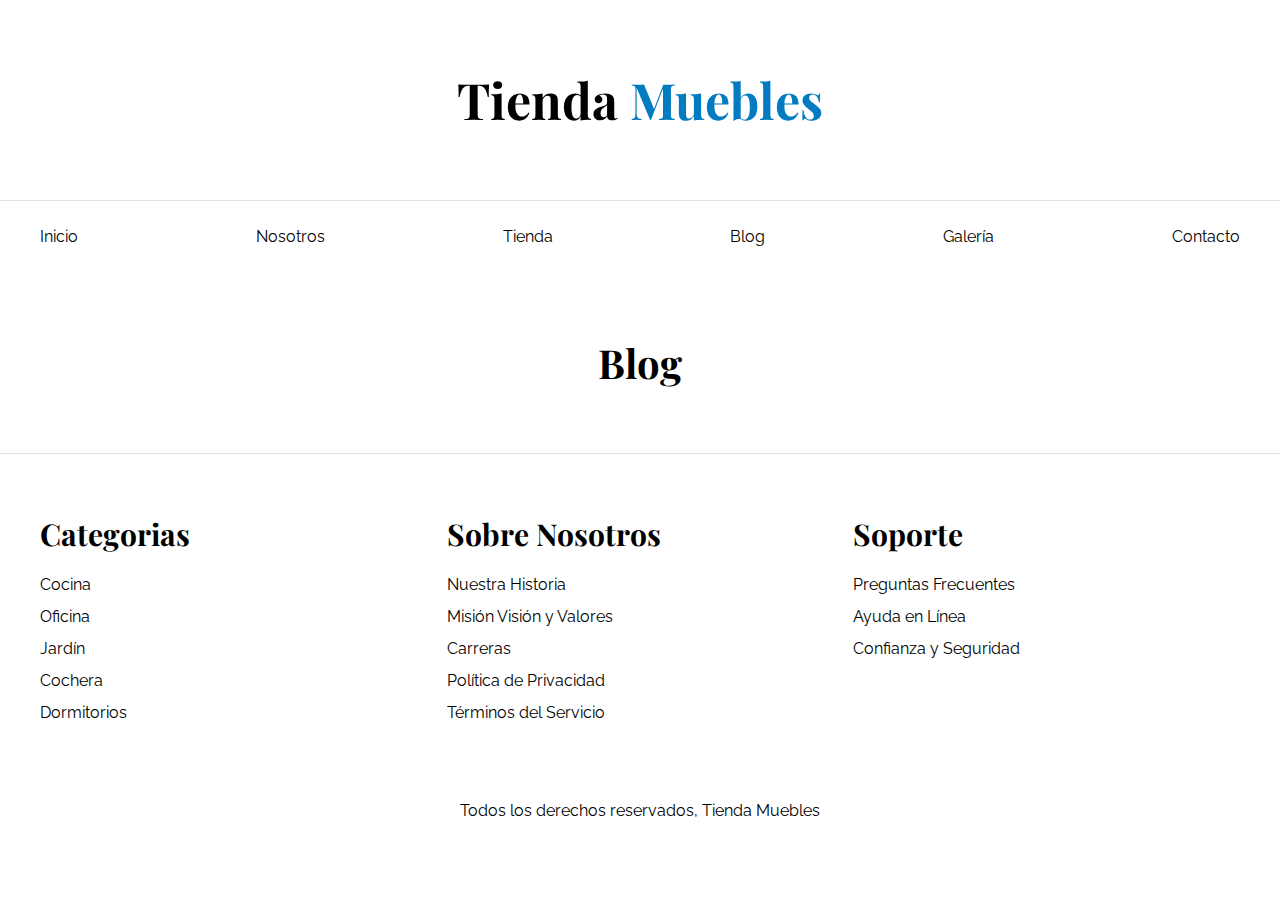
==== blog.html @ 30dec545 "Crear blog.html" ====
<!DOCTYPE html>
<html lang="es">
  <head>
    <meta charset="UTF-8" />
    <meta http-equiv="X-UA-Compatible" content="IE=edge" />
    <meta name="viewport" content="width=device-width, initial-scale=1.0" />
    <title>Ecommrce - Blog</title>
    <link rel="stylesheet" href="css/normalize.css" />
    <link rel="preconnect" href="https://fonts.googleapis.com" />
    <link rel="preconnect" href="https://fonts.gstatic.com" crossorigin />
    <link
      href="https://fonts.googleapis.com/css2?family=Playfair+Display:wght@700&family=Raleway:wght@400;700;900&display=swap"
      rel="stylesheet"
    />
    <link rel="stylesheet" href="css/style.css" />
  </head>

  <body>
    <header>
      <h1 class="nombre-sitio">Tienda <span>Muebles</span></h1>
    </header>

    <div class="contenedor-navegacion">
      <nav class="nav-principal contenedor">
        <a href="index.html">Inicio</a>
        <a href="nosotros.html">Nosotros</a>
        <a href="tienda.html">Tienda</a>
        <a href="blog.html">Blog</a>
        <a href="galeria.html">Galería</a>
        <a href="contacto.html">Contacto</a>
      </nav>
    </div>

    

    <main class="contenido-principal contenedor">
      <h2 class="text-center">Blog</h2>

    </main>

    <footer class="site-footer">
      <div class="grid-footer contenedor">
        <div>
          <h3>Categorias</h3>
          <nav class="footer-menu">
            <a href="#">Cocina</a>
            <a href="#">Oficina</a>
            <a href="#">Jardín</a>
            <a href="#">Cochera</a>
            <a href="#">Dormitorios</a>
          </nav>
        </div>
        <div class="footer-menu">
          <h3>Sobre Nosotros</h3>
          <a href="#">Nuestra Historia</a>
          <a href="#">Misión Visión y Valores</a>
          <a href="#">Carreras</a>
          <a href="#">Política de Privacidad</a>
          <a href="#">Términos del Servicio</a>
        </div>
        <div class="footer-menu">
          <h3>Soporte</h3>
          <a href="#">Preguntas Frecuentes</a>
          <a href="#">Ayuda en Línea</a>
          <a href="#">Confianza y Seguridad</a>
        </div>
      </div>
      <p class="copyright text-center">
        Todos los derechos reservados, Tienda Muebles
      </p>
    </footer>
  </body>
</html>
---- css/style.css ----
html {
    box-sizing: border-box;
    font-size: 62.5%;
    /* 1rem = 10px */
}

*,
*:before,
*:after {
    box-sizing: inherit;
}

body {
    font-family: 'Raleway', sans-serif;
    font-size: 1.6rem;
    line-height: 2;
}

/* Globales */
h1,
h2,
h3 {
    font-family: 'Playfair Display', serif;
    margin: 0 0 5rem 0;
}

h1 {
    font-size: 5rem;
}

h2 {
    font-size: 4rem;
}

h3 {
    font-size: 3rem;
}

a {
    text-decoration: none;
    color: black;
}

.contenedor {
    max-width: 120rem;
    margin: 0 auto;
}

img {
    max-width: 100%;
    display: block;
}

.btn {
    background-color: #8CBC00;
    display: block;
    color: #FFFFFF;
    text-transform: uppercase;
    font-weight: 900;
    padding: 1rem;
    transition: background-color .3s ease-out;
}

.btn:hover {
    background-color: #769C02;
}

/* Utilidades */
.text-center {
    text-align: center;
}

/* Header y Navegación */
.nombre-sitio {
    margin-top: 5rem;
    text-align: center;
}

.nombre-sitio span {
    color: #037bc0;
}

.contenedor-navegacion {
    border-top: 1px solid #e1e1e1;
}

.nav-principal {
    padding: 2rem 0px;
    display: flex;
    justify-content: space-between;
}

.hero {
    background-image: url("../img/principal.jpg");
    background-repeat: no-repeat;
    background-size: cover;
    background-position: center center;
    height: 55rem;

}

/* Categoria */
.categorias {
    padding-top: 5rem;
    padding-bottom: 5rem;
}

.categorias h2 {
    text-align: center;
}

.categoria a {
    text-align: center;
    display: block;
    padding: 2rem;
    font-size: 2rem;
}

.categoria a:hover {
    background-color: #037bc0;
    color: white;
    border-bottom-right-radius: 1rem;
}

.listado-categorias {
    display: grid;
    grid-template-columns: repeat(3, 1fr);
    gap: 2rem;
}

/* Bloque Nosotros */
.sobre-nosotros {
    background-image: linear-gradient(to right, transparent 50%, #037bc0 50%, #037bc0 100%), url(../img/nosotros.jpg);
    padding: 10rem 0;
    background-position: left center;
    background-repeat: no-repeat;
    background-size: 100%, 120rem;
}

.sobre-nosotros-grid {
    display: flex;
    justify-content: flex-end;
}

.texto-nosotros {
    flex-basis: 50%;
    padding-left: 7rem;
    color: #FFFFFF;
}

/* Listado de Productos */
.contenido-principal {
    padding-top: 5rem;
}

.listado-productos {
    display: grid;
    grid-template-columns: repeat(6, 1fr);
    gap: 2rem;
}

.producto:nth-child(1) {
    grid-column-start: 1;
    grid-column-end: 7;
    display: grid;
    grid-template-columns: 3fr 1fr;
}

.producto:nth-child(1) img {
    height: 43rem;
    width: 100%;
    object-fit: cover;
}

.producto:nth-child(2) {
    grid-column-start: 1;
    grid-column-end: 4;
}

.producto:nth-child(2) img,
.producto:nth-child(3) img {
    height: 30rem;
    width: 100%;
    object-fit: cover;
}

.producto:nth-child(3) {
    grid-column-start: 4;
    grid-column-end: 7;
}

.producto:nth-child(4) {
    grid-column-start: 1;
    grid-column-end: 3;
}


.producto:nth-child(5) {
    grid-column-start: 3;
    grid-column-end: 5;
}

.producto:nth-child(6) {
    grid-column-start: 5;
    grid-column-end: 7;
}

.producto {
    background-color: #037bc0;
}

.texto-producto h3 {
    margin: 0;
}

.texto-producto p {
    margin: 0 0 .5rem 0;
}

.texto-producto {
    text-align: center;
    color: #FFFFFF;
    padding: 2rem;
}

.texto-producto .precio {
    font-size: 2.8rem;
    font-weight: 900;
}

/* Footer */
.site-footer {
    border-top: 1px solid #e1e1e1;
    margin-top: 5rem;
    padding-top: 5rem;
}
.site-footer h3 {
    margin-bottom: .5rem;
}
.grid-footer {
    display: grid;
    grid-template-columns: repeat(3, 1fr);
    gap: 2rem;
}

.footer-menu a {
    display: block;
}

.copyright {
    padding-top: 5rem;
}

/* Nosotros */
.contenido-nosotros {
    display: grid;
    grid-template-columns: 1fr 2fr;
    grid-template-columns: repeat(auto-fit, minmax(25rem, 1fr));
    column-gap: 4rem;
}

.informacion-nosotros {
    display: flex;
    flex-direction: column;
    justify-content: center;
}
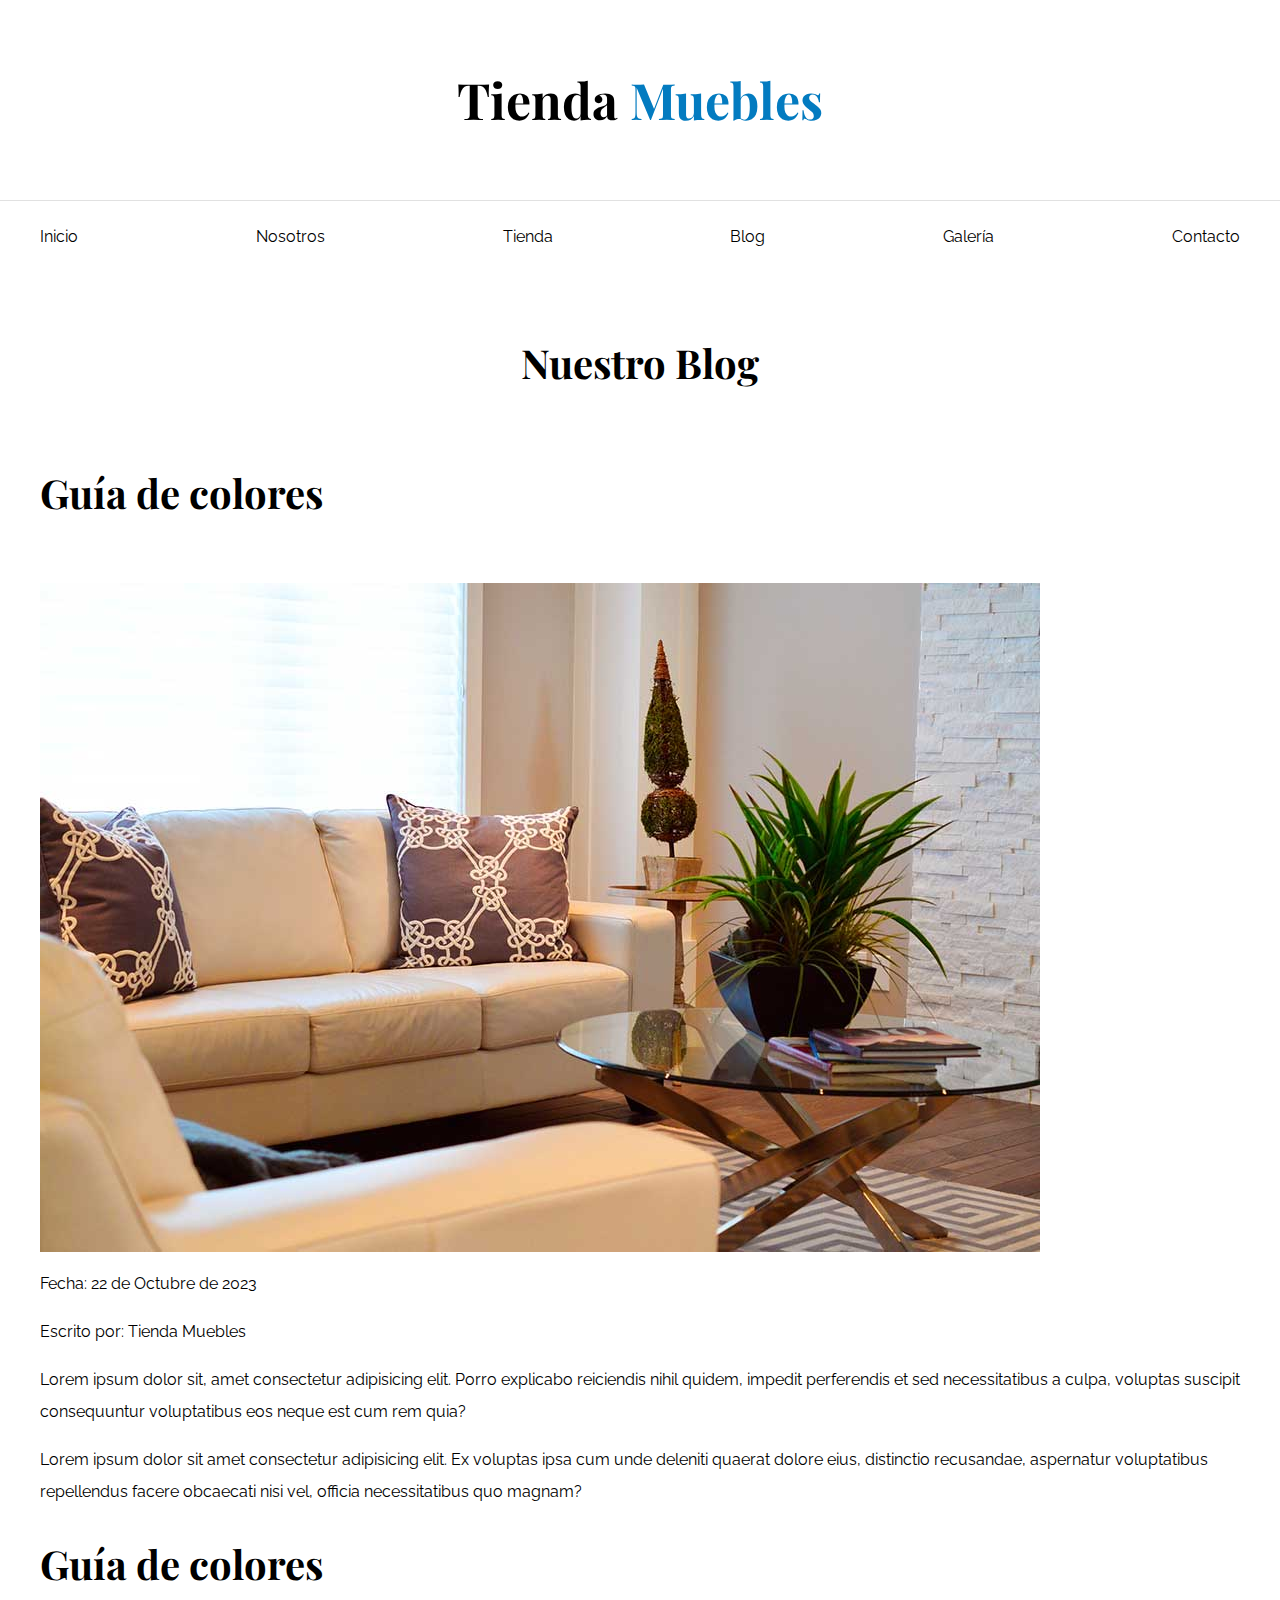
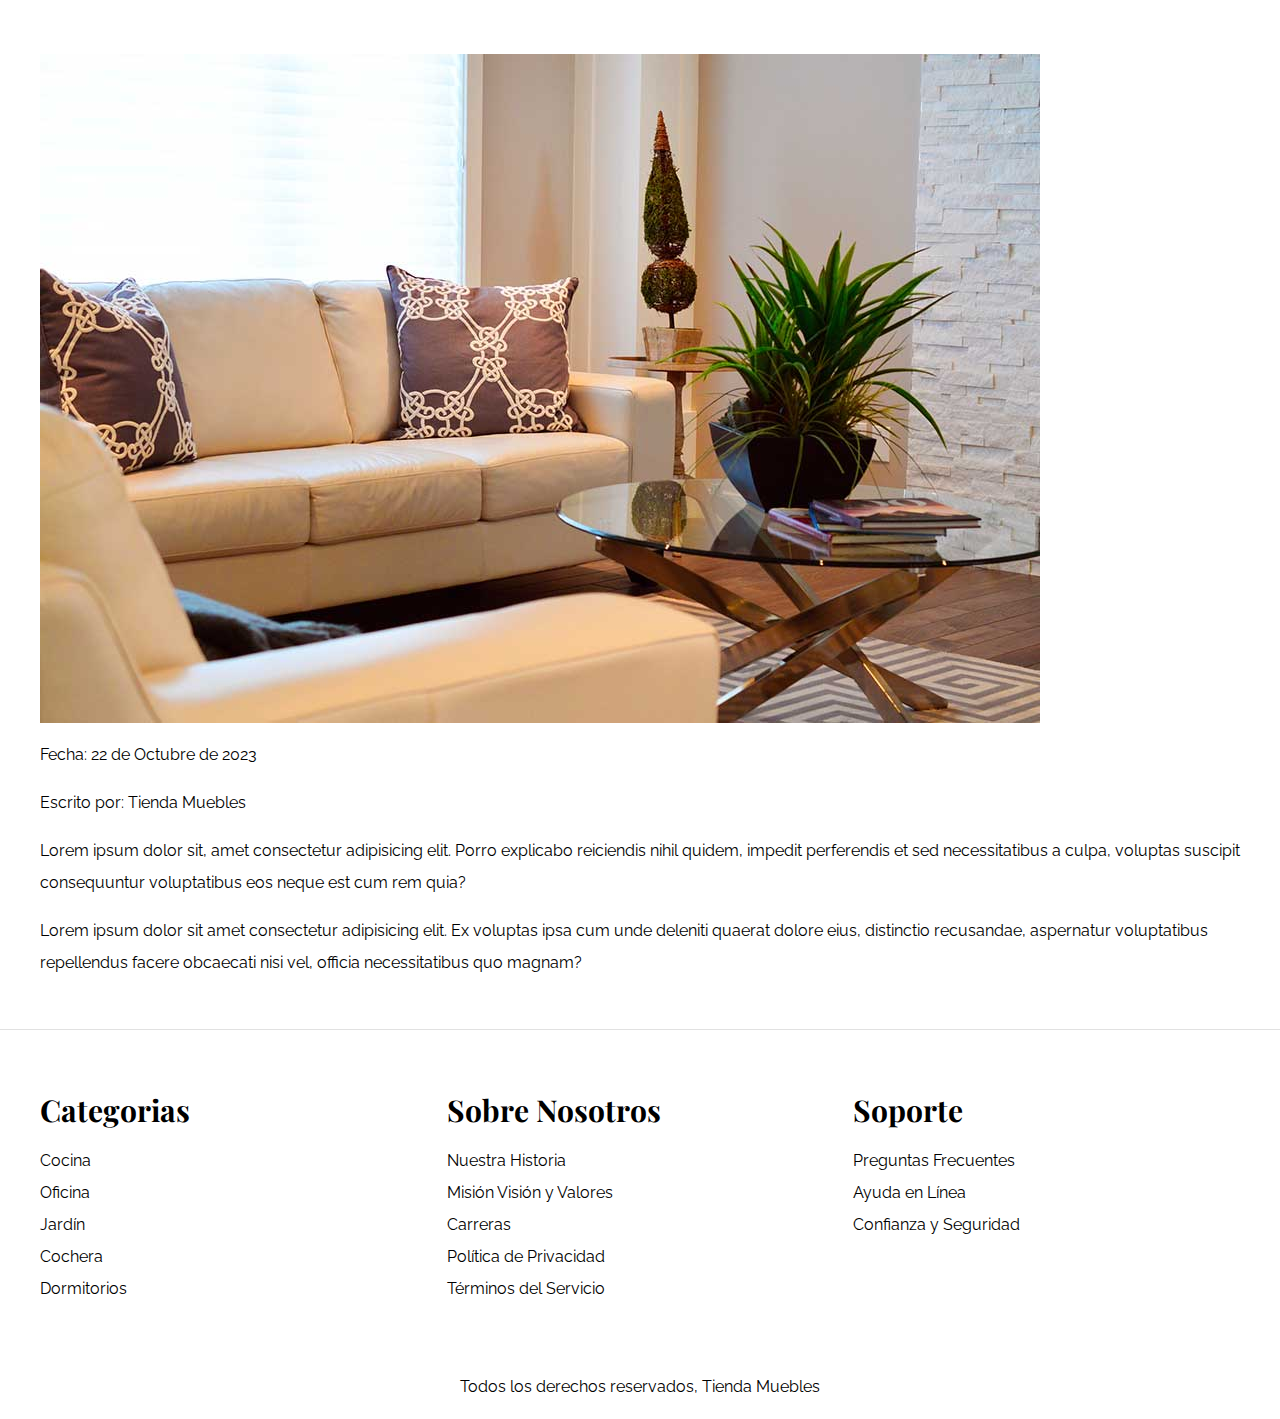
==== commit e8d5ec54: "Añadir elementos" ====
--- a/blog.html
+++ b/blog.html
@@ -31,11 +31,61 @@
       </nav>
     </div>
 
-    
-
     <main class="contenido-principal contenedor">
-      <h2 class="text-center">Blog</h2>
-
+      <h2 class="text-center">Nuestro Blog</h2>
+      <section class="contendor-blog">
+        <div class="blog">
+          <article>
+            <h2>Guía de colores</h2>
+            <div class="imagen">
+              <img src="img/nosotros.jpg" alt="imagen blog" />
+            </div>
+            <div class="entrada-meta">
+              <p>Fecha: <span>22 de Octubre de 2023</span></p>
+              <p>Escrito por: <span>Tienda Muebles</span></p>
+            </div>
+            <div class="entrada-blog">
+              <p>
+                Lorem ipsum dolor sit, amet consectetur adipisicing elit. Porro
+                explicabo reiciendis nihil quidem, impedit perferendis et sed
+                necessitatibus a culpa, voluptas suscipit consequuntur
+                voluptatibus eos neque est cum rem quia?
+              </p>
+              <p>
+                Lorem ipsum dolor sit amet consectetur adipisicing elit. Ex
+                voluptas ipsa cum unde deleniti quaerat dolore eius, distinctio
+                recusandae, aspernatur voluptatibus repellendus facere obcaecati
+                nisi vel, officia necessitatibus quo magnam?
+              </p>
+            </div>
+          </article>
+          <article>
+            <h2>Guía de colores</h2>
+            <div class="imagen">
+              <img src="img/nosotros.jpg" alt="imagen blog" />
+            </div>
+            <div class="entrada-meta">
+              <p>Fecha: <span>22 de Octubre de 2023</span></p>
+              <p>Escrito por: <span>Tienda Muebles</span></p>
+            </div>
+            <div class="entrada-blog">
+              <p>
+                Lorem ipsum dolor sit, amet consectetur adipisicing elit. Porro
+                explicabo reiciendis nihil quidem, impedit perferendis et sed
+                necessitatibus a culpa, voluptas suscipit consequuntur
+                voluptatibus eos neque est cum rem quia?
+              </p>
+              <p>
+                Lorem ipsum dolor sit amet consectetur adipisicing elit. Ex
+                voluptas ipsa cum unde deleniti quaerat dolore eius, distinctio
+                recusandae, aspernatur voluptatibus repellendus facere obcaecati
+                nisi vel, officia necessitatibus quo magnam?
+              </p>
+            </div>
+          </article>
+        </div>
+        <aside></aside>
+      </section>
     </main>
 
     <footer class="site-footer">
@@ -71,4 +121,3 @@
     </footer>
   </body>
 </html>
-
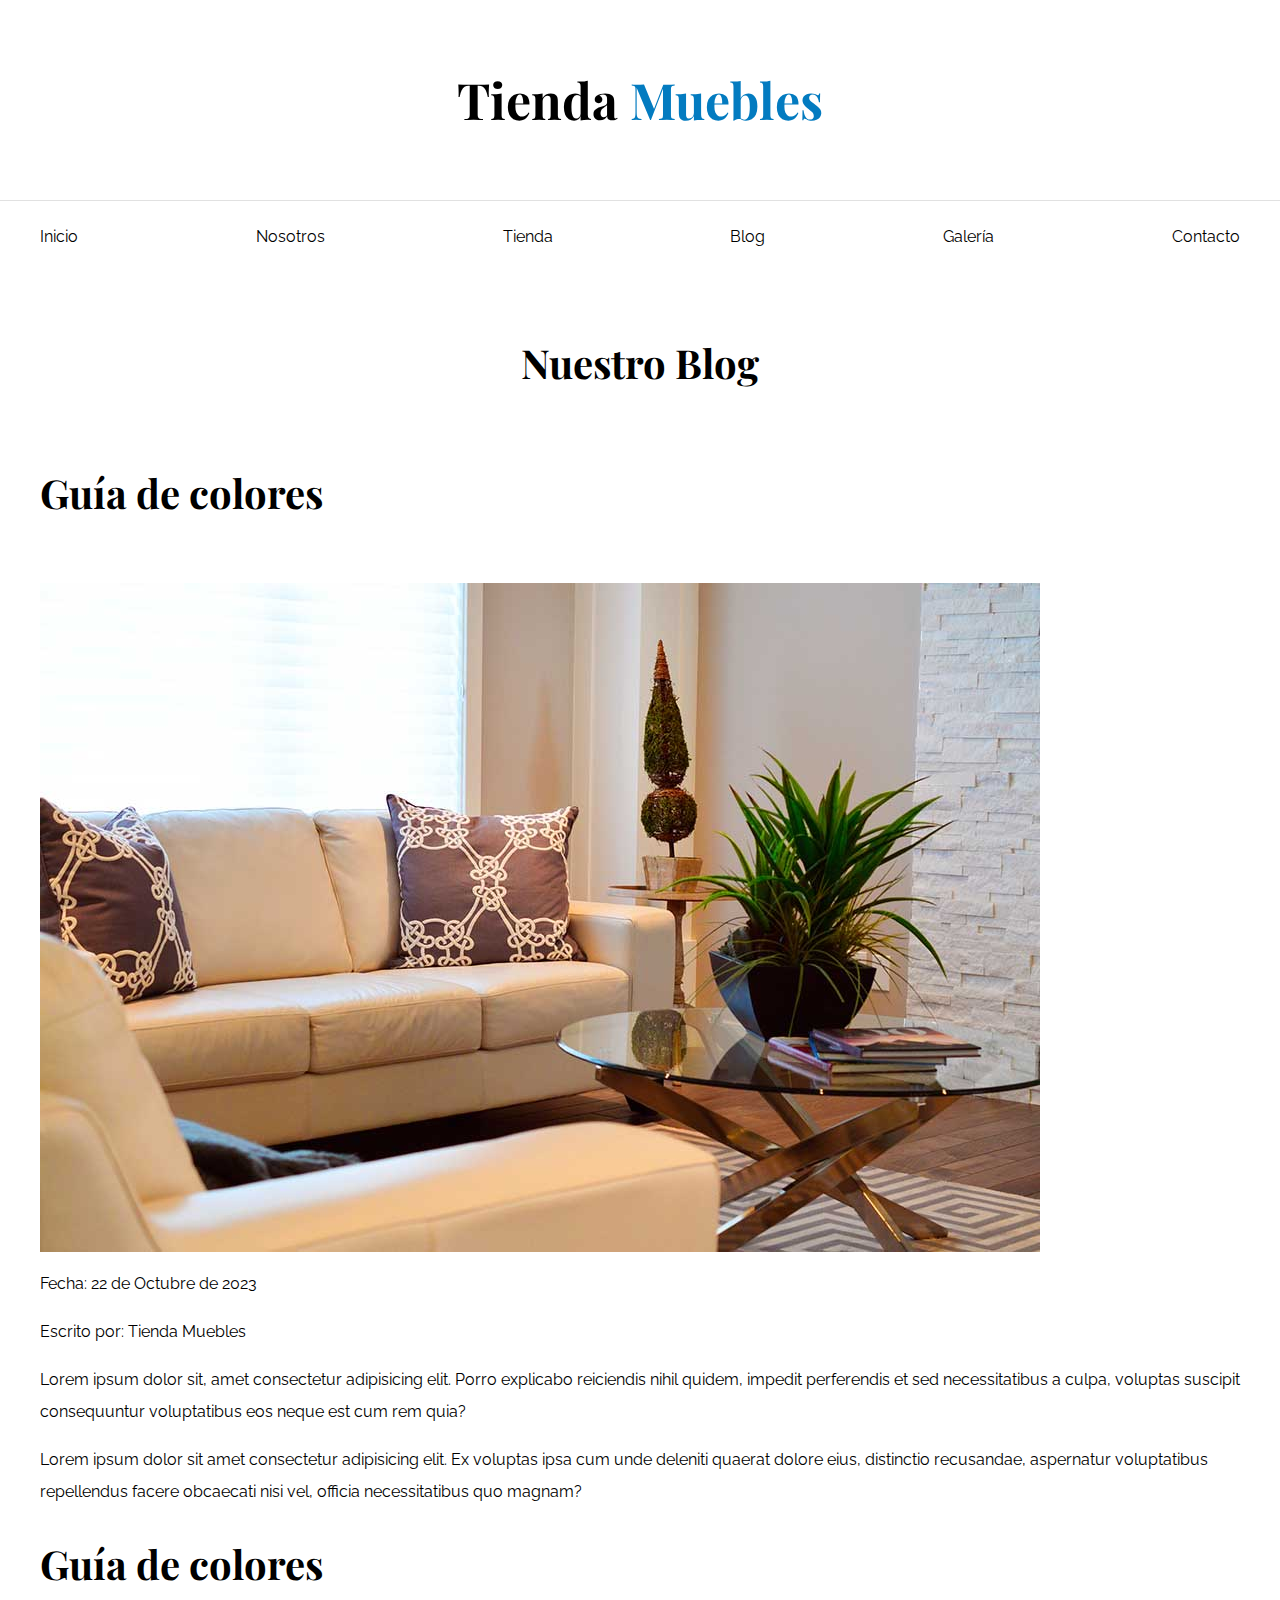
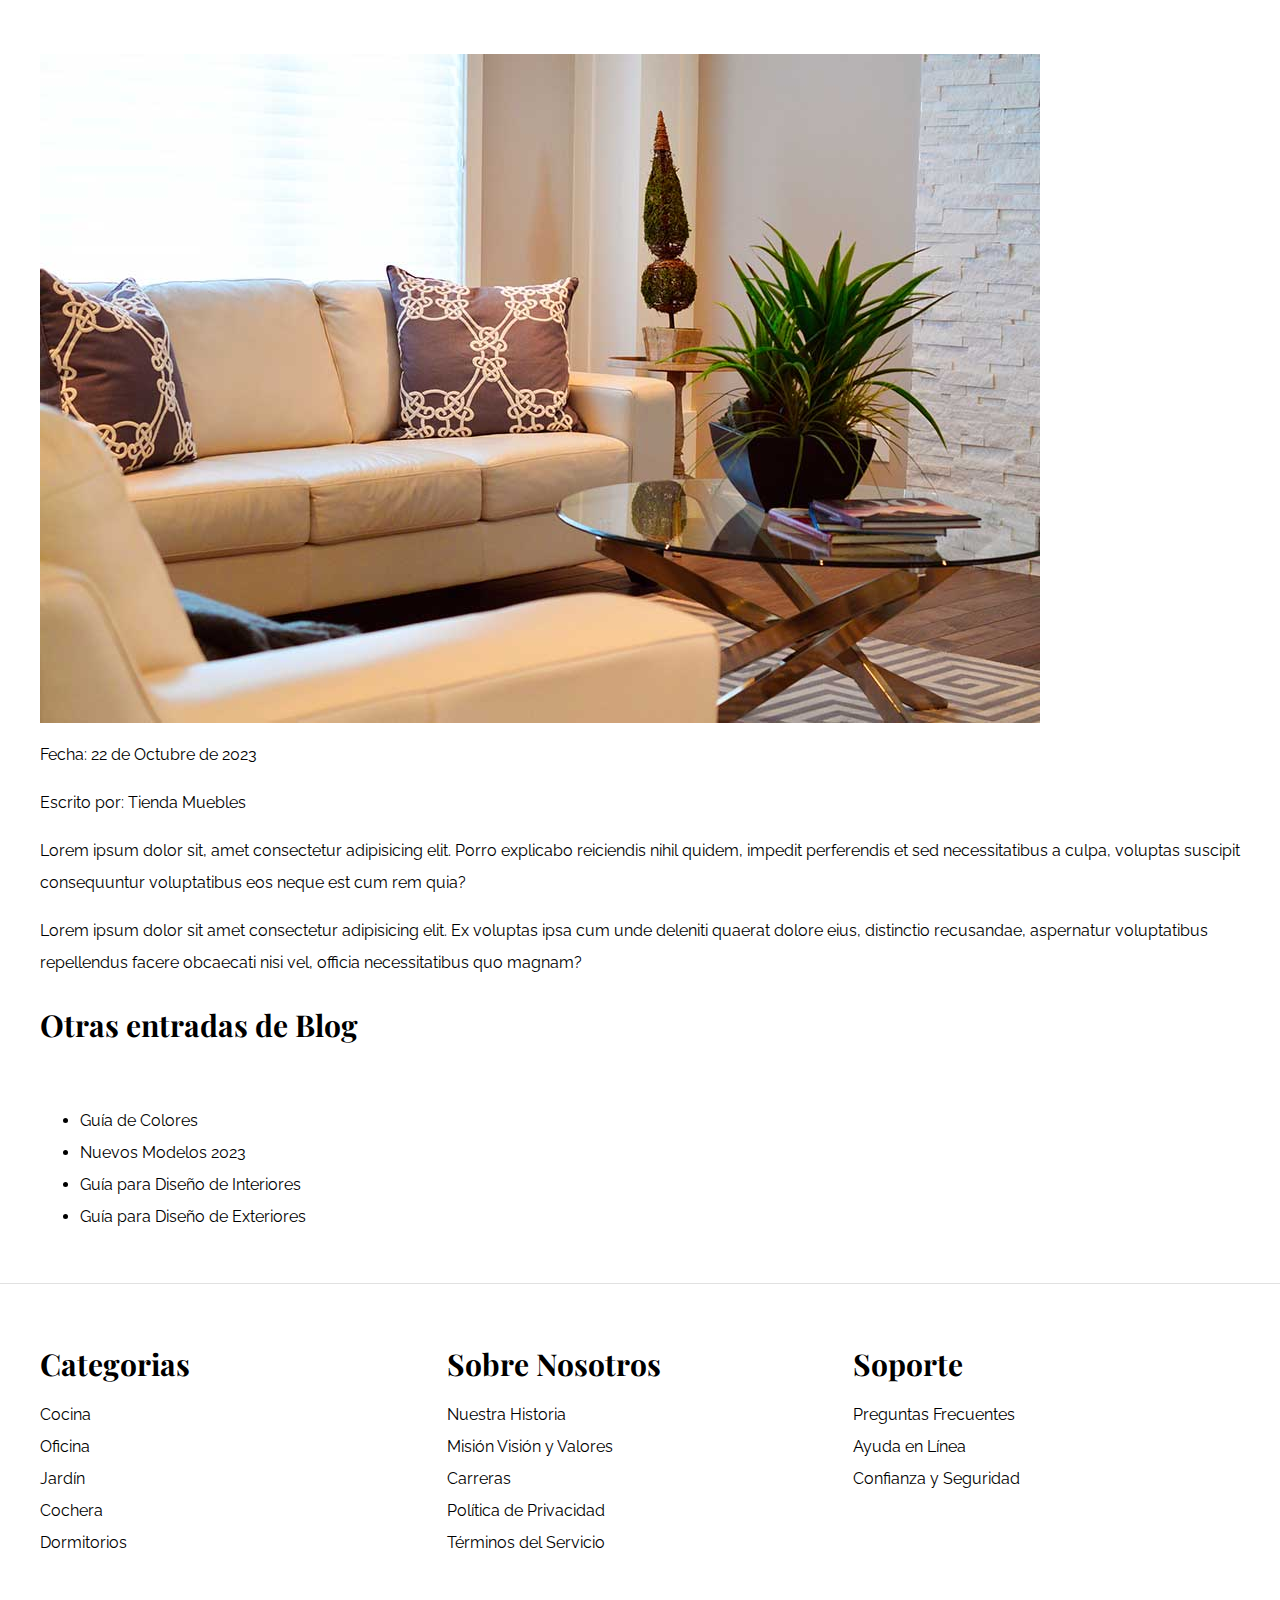
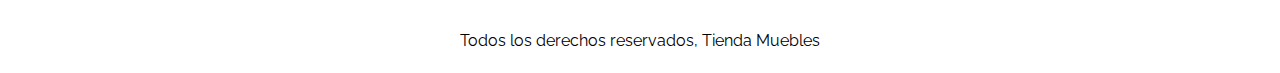
==== commit a783cb53: "Añadir elemntos de aside" ====
--- a/blog.html
+++ b/blog.html
@@ -59,6 +59,7 @@
               </p>
             </div>
           </article>
+
           <article>
             <h2>Guía de colores</h2>
             <div class="imagen">
@@ -84,7 +85,16 @@
             </div>
           </article>
         </div>
-        <aside></aside>
+        <aside>
+            <h3>Otras entradas de Blog</h3>
+
+            <ul>
+                <li><a href="entrada.html">Guía de Colores</a></li>
+                <li><a href="entrada.html">Nuevos Modelos 2023</a></li>
+                <li><a href="entrada.html">Guía para Diseño de Interiores</a></li>
+                <li><a href="entrada.html">Guía para Diseño de Exteriores</a></li>
+            </ul>
+        </aside>
       </section>
     </main>
 
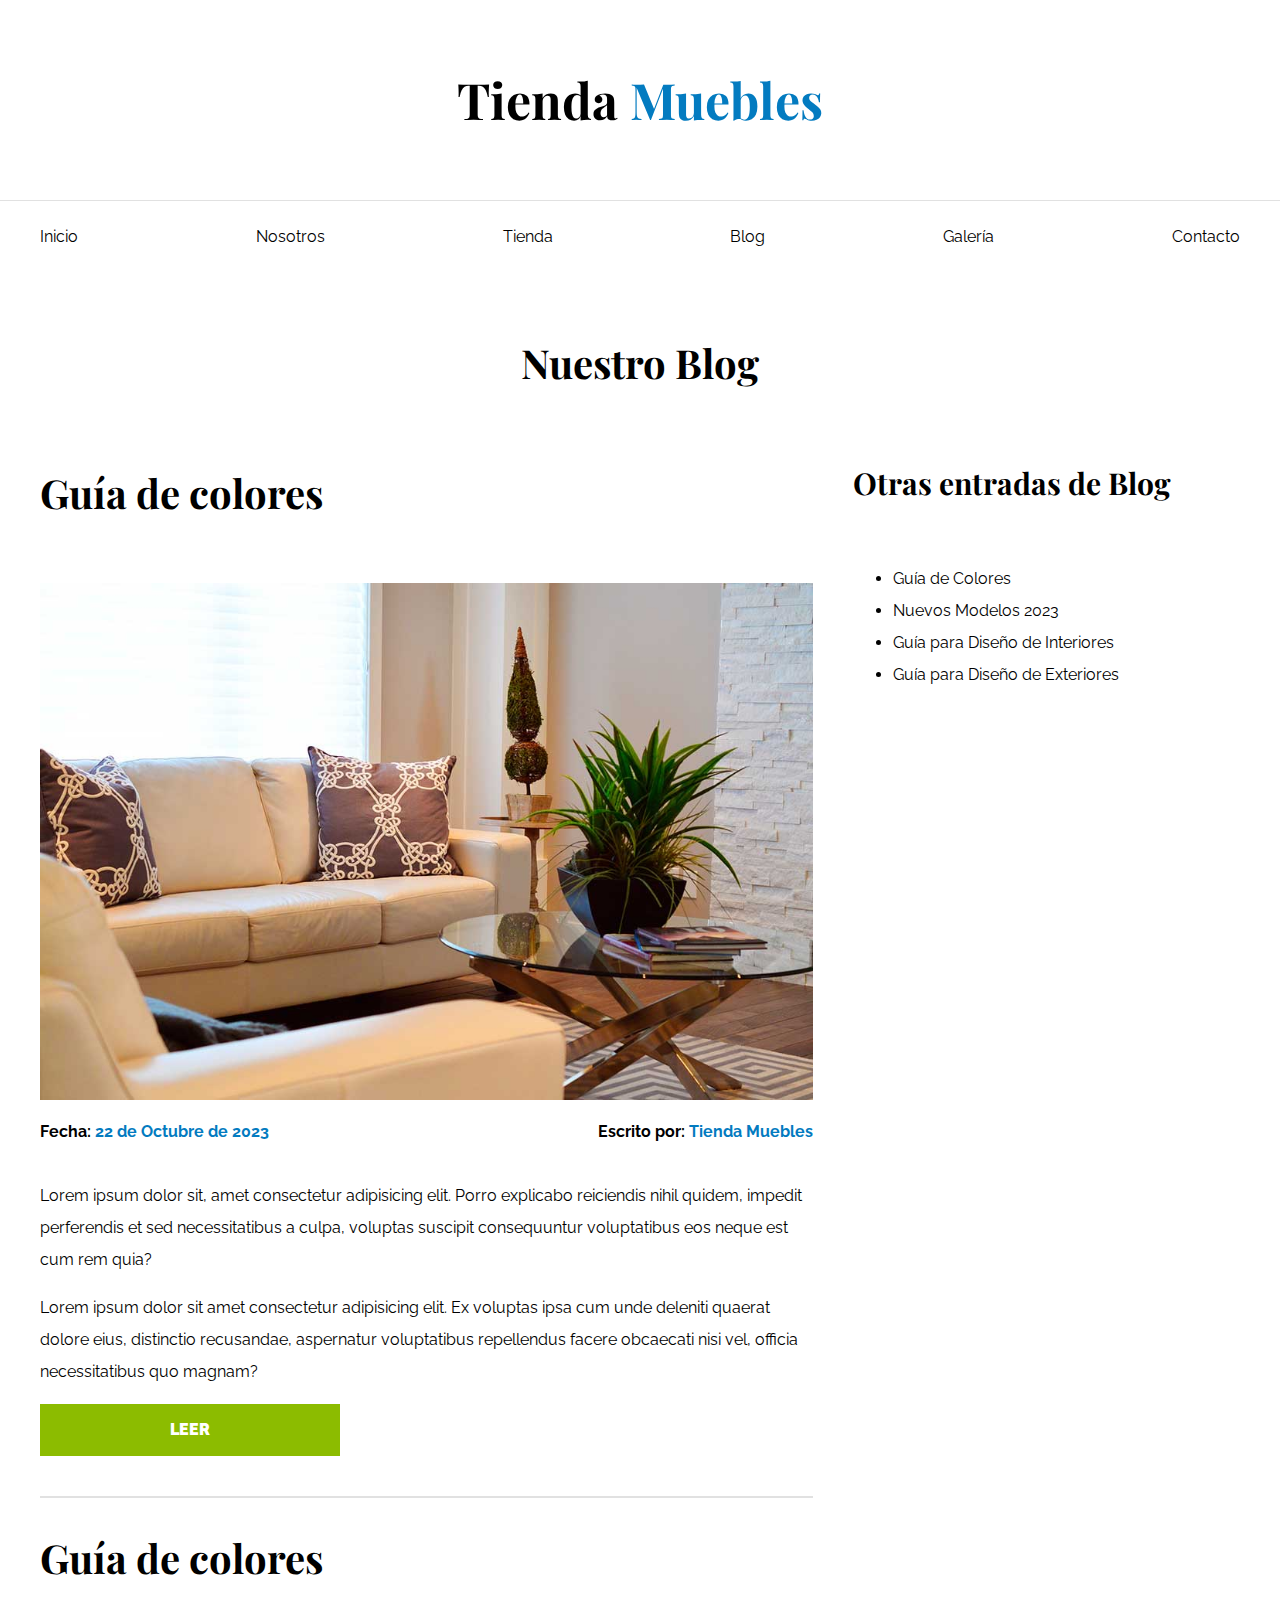
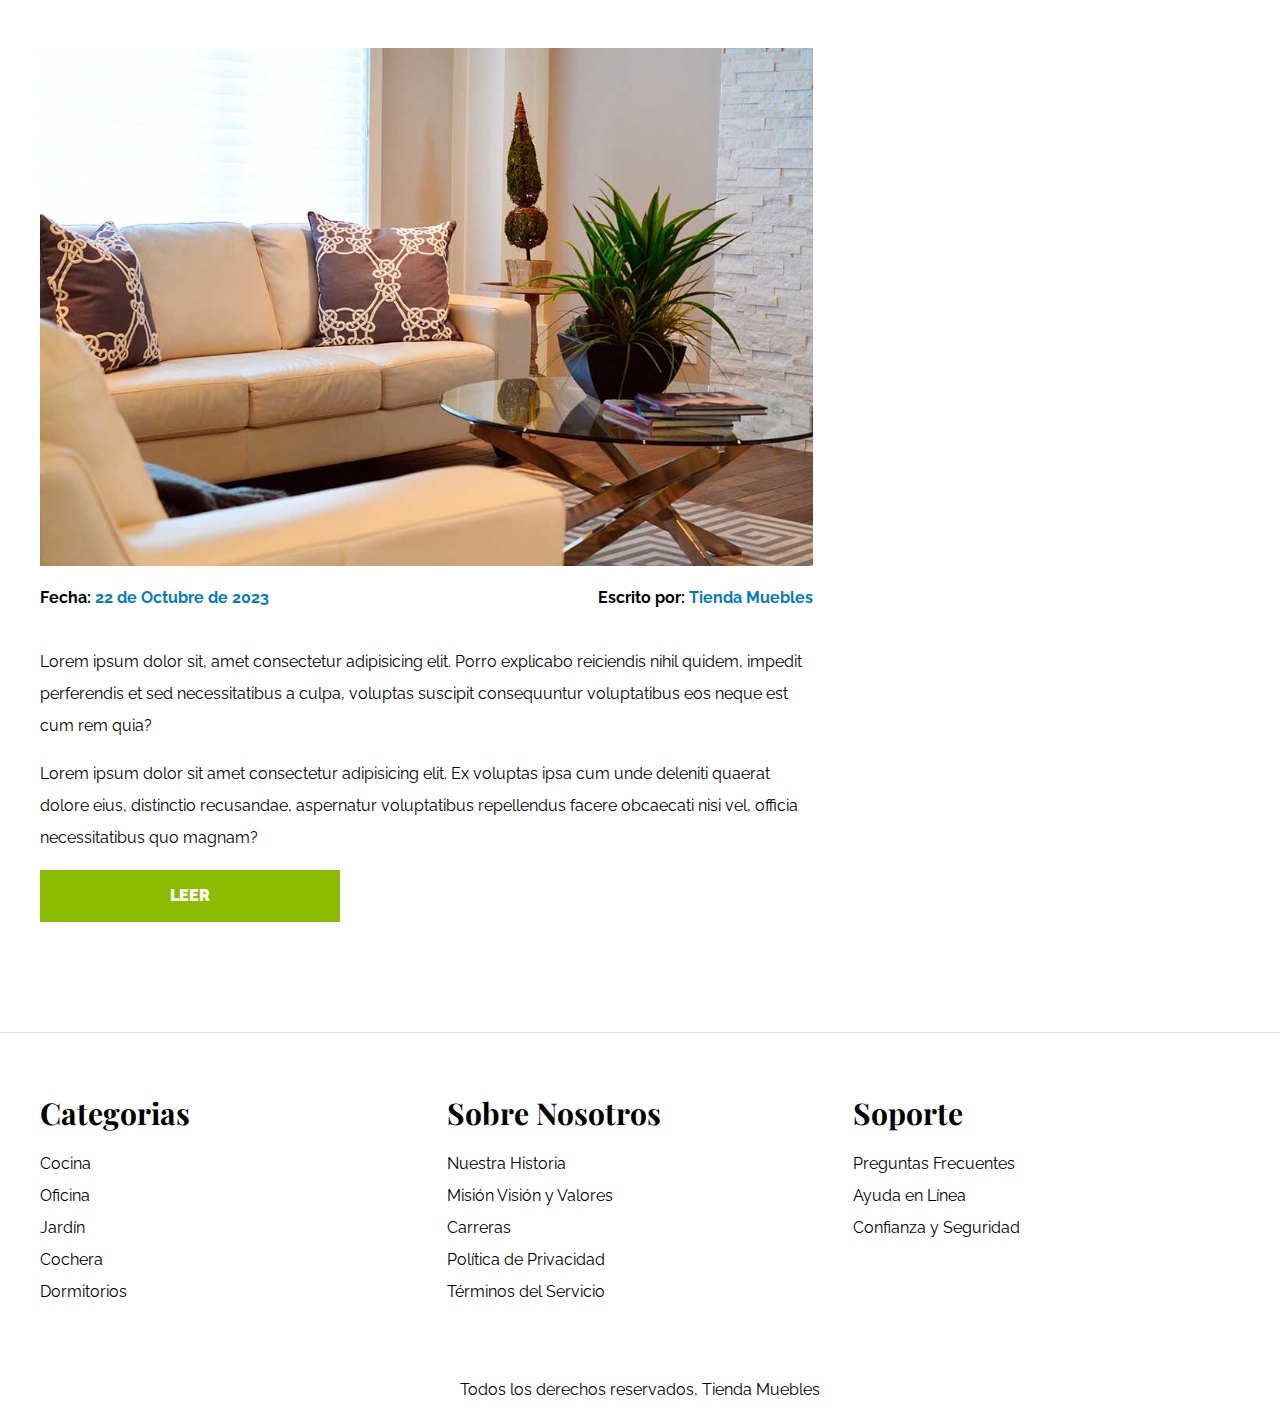
==== commit 903eee7b: "CSS a blog.html y boton leer" ====
--- a/blog.html
+++ b/blog.html
@@ -33,9 +33,9 @@
 
     <main class="contenido-principal contenedor">
       <h2 class="text-center">Nuestro Blog</h2>
-      <section class="contendor-blog">
+      <section class="contenedor-blog">
         <div class="blog">
-          <article>
+          <article class="entrada">
             <h2>Guía de colores</h2>
             <div class="imagen">
               <img src="img/nosotros.jpg" alt="imagen blog" />
@@ -58,9 +58,11 @@
                 nisi vel, officia necessitatibus quo magnam?
               </p>
             </div>
+
+            <a href="entrada.html" class="btn max-width-30">Leer</a>
           </article>
 
-          <article>
+          <article class="entrada">
             <h2>Guía de colores</h2>
             <div class="imagen">
               <img src="img/nosotros.jpg" alt="imagen blog" />
@@ -83,17 +85,19 @@
                 nisi vel, officia necessitatibus quo magnam?
               </p>
             </div>
+
+            <a href="entrada.html" class="btn max-width-30">Leer</a>
           </article>
         </div>
         <aside>
-            <h3>Otras entradas de Blog</h3>
+          <h3>Otras entradas de Blog</h3>
 
-            <ul>
-                <li><a href="entrada.html">Guía de Colores</a></li>
-                <li><a href="entrada.html">Nuevos Modelos 2023</a></li>
-                <li><a href="entrada.html">Guía para Diseño de Interiores</a></li>
-                <li><a href="entrada.html">Guía para Diseño de Exteriores</a></li>
-            </ul>
+          <ul>
+            <li><a href="entrada.html">Guía de Colores</a></li>
+            <li><a href="entrada.html">Nuevos Modelos 2023</a></li>
+            <li><a href="entrada.html">Guía para Diseño de Interiores</a></li>
+            <li><a href="entrada.html">Guía para Diseño de Exteriores</a></li>
+          </ul>
         </aside>
       </section>
     </main>
--- a/css/style.css
+++ b/css/style.css
@@ -59,6 +59,7 @@
     font-weight: 900;
     padding: 1rem;
     transition: background-color .3s ease-out;
+    text-align: center;
 }
 
 .btn:hover {
@@ -68,6 +69,10 @@
 /* Utilidades */
 .text-center {
     text-align: center;
+}
+
+.max-width-30 {
+    max-width: 30rem;
 }
 
 /* Header y Navegación */
@@ -263,4 +268,30 @@
     display: flex;
     flex-direction: column;
     justify-content: center;
+}
+
+/* Blog */
+.contenedor-blog {
+    display: grid;
+    grid-template-columns: 2fr 1fr;
+    column-gap: 4rem;
+}
+
+.entrada {
+    border-bottom: 2px solid #e1e1e1;
+    padding-bottom: 4rem;
+    margin-bottom: 2rem;
+}
+.entrada:last-of-type {
+    border: none;
+}
+.entrada-meta {
+    display: flex;
+    justify-content: space-between;
+}
+.entrada-meta p {
+    font-weight: 700;
+}
+.entrada-meta span {
+    color: #037bc0;
 }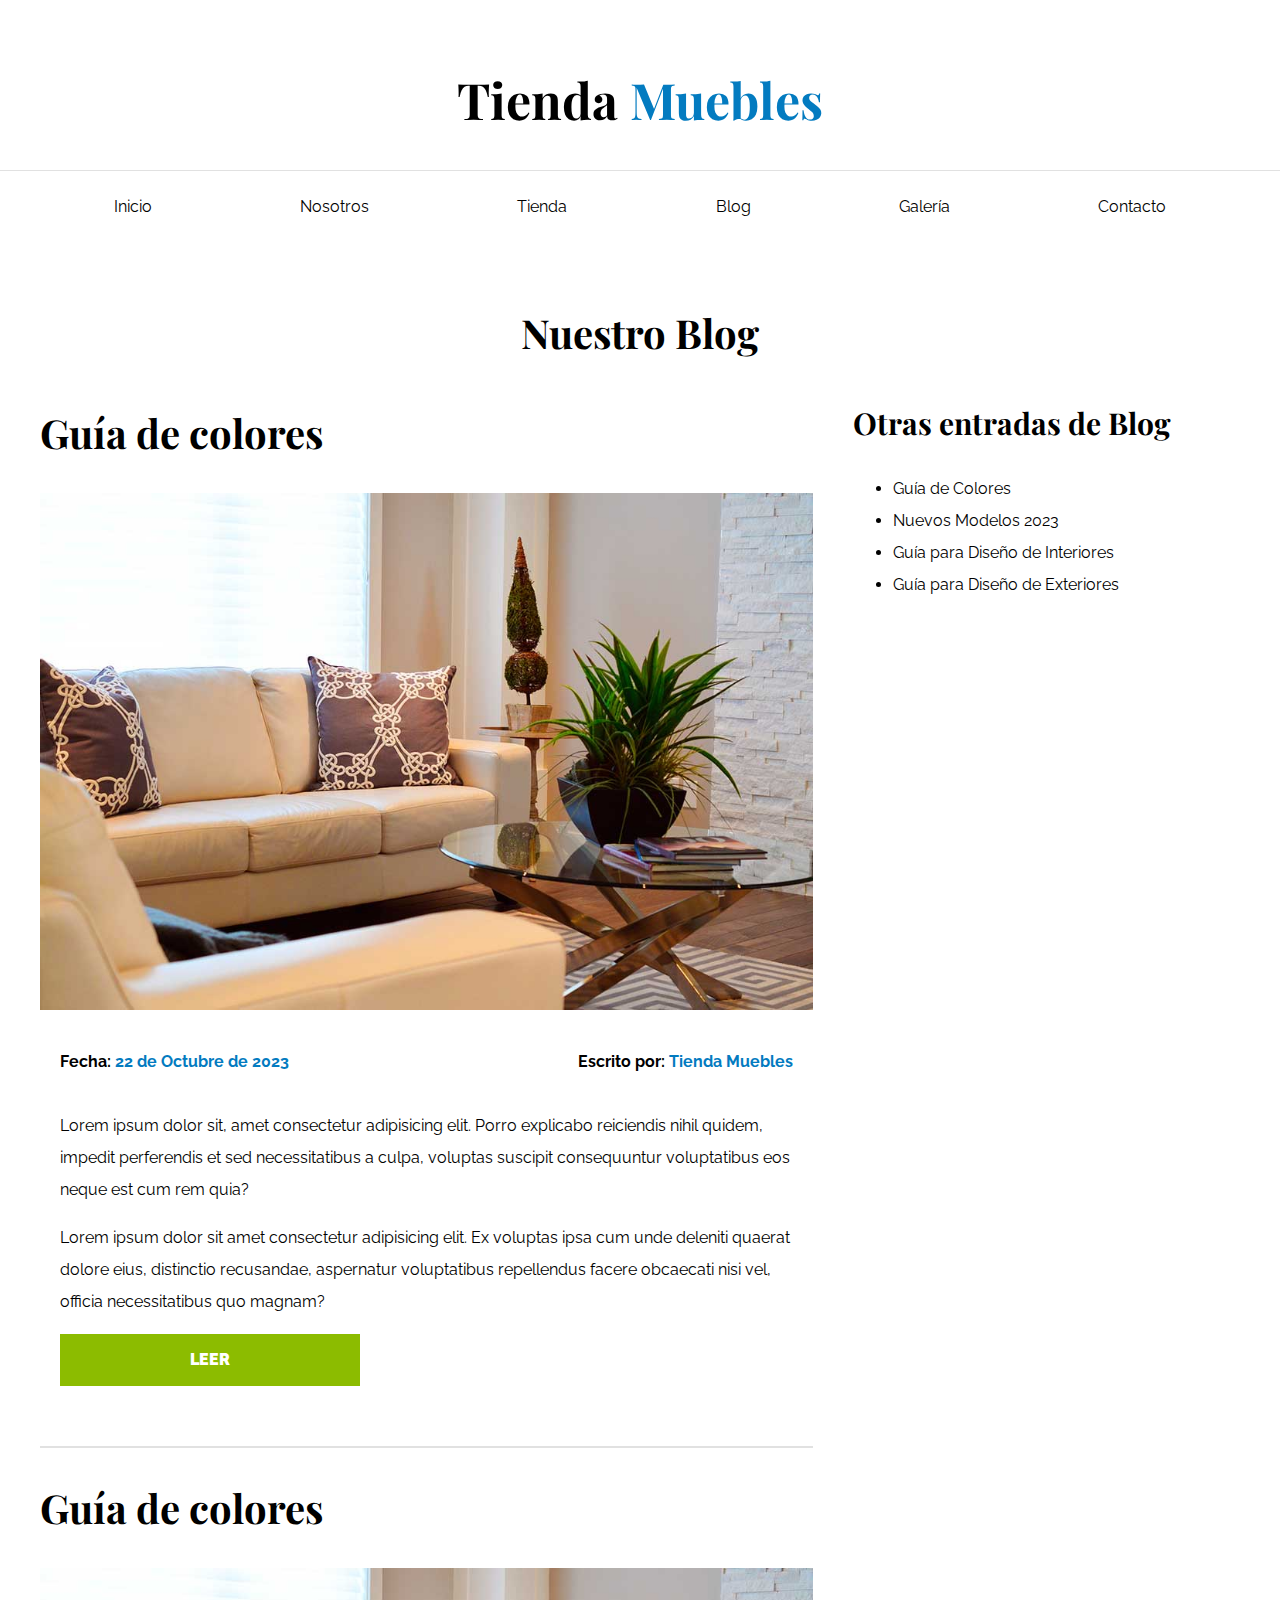
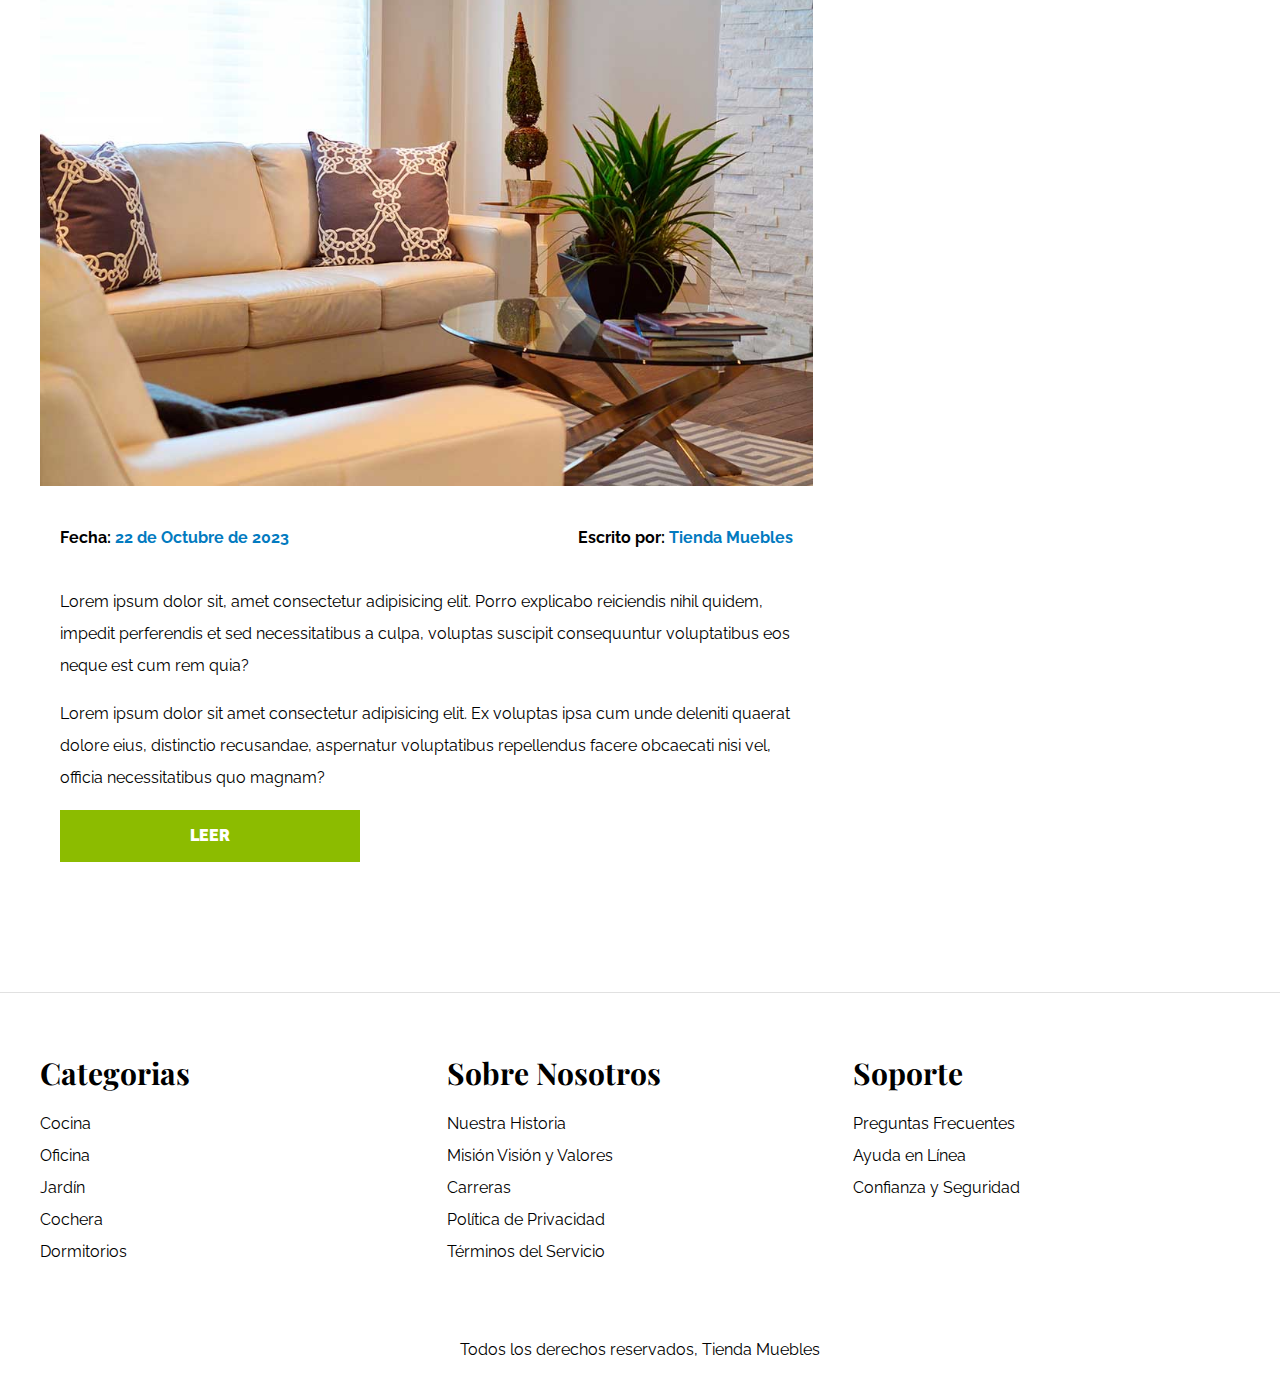
==== commit 58b36cff: "Apply responsive to Blog" ====
--- a/blog.html
+++ b/blog.html
@@ -40,26 +40,29 @@
             <div class="imagen">
               <img src="img/nosotros.jpg" alt="imagen blog" />
             </div>
-            <div class="entrada-meta">
-              <p>Fecha: <span>22 de Octubre de 2023</span></p>
-              <p>Escrito por: <span>Tienda Muebles</span></p>
-            </div>
-            <div class="entrada-blog">
-              <p>
-                Lorem ipsum dolor sit, amet consectetur adipisicing elit. Porro
-                explicabo reiciendis nihil quidem, impedit perferendis et sed
-                necessitatibus a culpa, voluptas suscipit consequuntur
-                voluptatibus eos neque est cum rem quia?
-              </p>
-              <p>
-                Lorem ipsum dolor sit amet consectetur adipisicing elit. Ex
-                voluptas ipsa cum unde deleniti quaerat dolore eius, distinctio
-                recusandae, aspernatur voluptatibus repellendus facere obcaecati
-                nisi vel, officia necessitatibus quo magnam?
-              </p>
+            <div class="contenido-blog">
+              <div class="entrada-meta">
+                <p>Fecha: <span>22 de Octubre de 2023</span></p>
+                <p>Escrito por: <span>Tienda Muebles</span></p>
+              </div>
+              <div class="entrada-blog">
+                <p>
+                  Lorem ipsum dolor sit, amet consectetur adipisicing elit. Porro
+                  explicabo reiciendis nihil quidem, impedit perferendis et sed
+                  necessitatibus a culpa, voluptas suscipit consequuntur
+                  voluptatibus eos neque est cum rem quia?
+                </p>
+                <p>
+                  Lorem ipsum dolor sit amet consectetur adipisicing elit. Ex
+                  voluptas ipsa cum unde deleniti quaerat dolore eius, distinctio
+                  recusandae, aspernatur voluptatibus repellendus facere obcaecati
+                  nisi vel, officia necessitatibus quo magnam?
+                </p>
+              </div>
+              <a href="entrada.html" class="btn max-width-30">Leer</a>
             </div>
 
-            <a href="entrada.html" class="btn max-width-30">Leer</a>
+
           </article>
 
           <article class="entrada">
@@ -67,26 +70,28 @@
             <div class="imagen">
               <img src="img/nosotros.jpg" alt="imagen blog" />
             </div>
-            <div class="entrada-meta">
-              <p>Fecha: <span>22 de Octubre de 2023</span></p>
-              <p>Escrito por: <span>Tienda Muebles</span></p>
-            </div>
-            <div class="entrada-blog">
-              <p>
-                Lorem ipsum dolor sit, amet consectetur adipisicing elit. Porro
-                explicabo reiciendis nihil quidem, impedit perferendis et sed
-                necessitatibus a culpa, voluptas suscipit consequuntur
-                voluptatibus eos neque est cum rem quia?
-              </p>
-              <p>
-                Lorem ipsum dolor sit amet consectetur adipisicing elit. Ex
-                voluptas ipsa cum unde deleniti quaerat dolore eius, distinctio
-                recusandae, aspernatur voluptatibus repellendus facere obcaecati
-                nisi vel, officia necessitatibus quo magnam?
-              </p>
-            </div>
 
-            <a href="entrada.html" class="btn max-width-30">Leer</a>
+            <div class="contenido-blog">
+              <div class="entrada-meta">
+                <p>Fecha: <span>22 de Octubre de 2023</span></p>
+                <p>Escrito por: <span>Tienda Muebles</span></p>
+              </div>
+              <div class="entrada-blog">
+                <p>
+                  Lorem ipsum dolor sit, amet consectetur adipisicing elit. Porro
+                  explicabo reiciendis nihil quidem, impedit perferendis et sed
+                  necessitatibus a culpa, voluptas suscipit consequuntur
+                  voluptatibus eos neque est cum rem quia?
+                </p>
+                <p>
+                  Lorem ipsum dolor sit amet consectetur adipisicing elit. Ex
+                  voluptas ipsa cum unde deleniti quaerat dolore eius, distinctio
+                  recusandae, aspernatur voluptatibus repellendus facere obcaecati
+                  nisi vel, officia necessitatibus quo magnam?
+                </p>
+                <a href="entrada.html" class="btn max-width-30">Leer</a>
+              </div>
+
           </article>
         </div>
         <aside>
--- a/css/style.css
+++ b/css/style.css
@@ -21,19 +21,37 @@
 h2,
 h3 {
     font-family: 'Playfair Display', serif;
-    margin: 0 0 5rem 0;
+    margin: 0 0 2rem 0;
 }
 
 h1 {
-    font-size: 5rem;
+    font-size: 4rem;
+}
+
+@media (min-width : 768px) {
+    h1 {
+        font-size: 5rem;
+    }
 }
 
 h2 {
-    font-size: 4rem;
+    font-size: 3.2rem;
+}
+
+@media (min-width : 768px) {
+    h2 {
+        font-size: 4rem;
+    }
 }
 
 h3 {
-    font-size: 3rem;
+    font-size: 2.4rem;
+}
+
+@media (min-width : 768px) {
+    h3 {
+        font-size: 3rem;
+    }
 }
 
 a {
@@ -60,10 +78,12 @@
     padding: 1rem;
     transition: background-color .3s ease-out;
     text-align: center;
+    border: none;
 }
 
 .btn:hover {
     background-color: #769C02;
+    cursor: pointer;
 }
 
 /* Utilidades */
@@ -71,9 +91,12 @@
     text-align: center;
 }
 
-.max-width-30 {
-    max-width: 30rem;
-}
+@media (min-width : 768px) {
+    .max-width-30 {
+        max-width: 30rem;
+    }
+}
+
 
 /* Header y Navegación */
 .nombre-sitio {
@@ -92,7 +115,15 @@
 .nav-principal {
     padding: 2rem 0px;
     display: flex;
-    justify-content: space-between;
+    flex-direction: column;
+    align-items: center;
+}
+
+@media (min-width : 768px) {
+    .nav-principal {
+        justify-content: space-around;
+        flex-direction: row;
+    }
 }
 
 .hero {
@@ -100,14 +131,32 @@
     background-repeat: no-repeat;
     background-size: cover;
     background-position: center center;
-    height: 55rem;
-
+    height: 25rem;
+}
+
+@media (min-width : 768px) {
+    .hero {
+        height: 55rem;
+    }
 }
 
 /* Categoria */
 .categorias {
-    padding-top: 5rem;
-    padding-bottom: 5rem;
+    padding: 5rem 0;
+}
+
+.categoria {
+    margin-bottom: 2rem;
+}
+
+@media (min-width : 768px) {
+    .categoria {
+        margin-bottom: 0;
+    }
+}
+
+.categoria img {
+    width: 100%;
 }
 
 .categorias h2 {
@@ -127,30 +176,55 @@
     border-bottom-right-radius: 1rem;
 }
 
-.listado-categorias {
-    display: grid;
-    grid-template-columns: repeat(3, 1fr);
-    gap: 2rem;
-}
+@media (min-width : 768px) {
+    .listado-categorias {
+        display: grid;
+        grid-template-columns: repeat(3, 1fr);
+        gap: 2rem;
+    }
+}
+
 
 /* Bloque Nosotros */
 .sobre-nosotros {
-    background-image: linear-gradient(to right, transparent 50%, #037bc0 50%, #037bc0 100%), url(../img/nosotros.jpg);
-    padding: 10rem 0;
-    background-position: left center;
+    background-image: linear-gradient(to bottom, transparent 50%, #037bc0 50%, #037bc0 100%), url(../img/nosotros.jpg);
+    background-position: center, top left;
     background-repeat: no-repeat;
-    background-size: 100%, 120rem;
+    background-size: 100%, 70rem;
+}
+
+@media (min-width : 768px) {
+    .sobre-nosotros {
+        background-image: linear-gradient(to right, transparent 50%, #037bc0 50%, #037bc0 100%), url(../img/nosotros.jpg);
+        padding: 10rem 0;
+        background-position: left center;
+        background-size: 100%, 120rem;
+    }
 }
 
 .sobre-nosotros-grid {
-    display: flex;
-    justify-content: flex-end;
+    display: grid;
+    grid-template-rows: repeat(2, 1fr);
+}
+
+@media (min-width : 768px) {
+    .sobre-nosotros-grid {
+        grid-template-columns: repeat(2, 1fr);
+        grid-template-rows: unset;
+        column-gap: 10rem;
+    }
 }
 
 .texto-nosotros {
-    flex-basis: 50%;
-    padding-left: 7rem;
+    grid-row: 2 / 3;
     color: #FFFFFF;
+    padding: 5rem;
+}
+
+@media (min-width : 768px) {
+    .texto-nosotros {
+        grid-column: 2 / 3;
+    }
 }
 
 /* Listado de Productos */
@@ -158,60 +232,73 @@
     padding-top: 5rem;
 }
 
-.listado-productos {
-    display: grid;
-    grid-template-columns: repeat(6, 1fr);
-    gap: 2rem;
-}
-
-.producto:nth-child(1) {
-    grid-column-start: 1;
-    grid-column-end: 7;
-    display: grid;
-    grid-template-columns: 3fr 1fr;
-}
-
-.producto:nth-child(1) img {
-    height: 43rem;
-    width: 100%;
-    object-fit: cover;
-}
-
-.producto:nth-child(2) {
-    grid-column-start: 1;
-    grid-column-end: 4;
-}
-
-.producto:nth-child(2) img,
-.producto:nth-child(3) img {
-    height: 30rem;
-    width: 100%;
-    object-fit: cover;
-}
-
-.producto:nth-child(3) {
-    grid-column-start: 4;
-    grid-column-end: 7;
-}
-
-.producto:nth-child(4) {
-    grid-column-start: 1;
-    grid-column-end: 3;
-}
-
-
-.producto:nth-child(5) {
-    grid-column-start: 3;
-    grid-column-end: 5;
-}
-
-.producto:nth-child(6) {
-    grid-column-start: 5;
-    grid-column-end: 7;
+@media (min-width : 768px) {
+    .listado-productos {
+        display: grid;
+        grid-template-columns: repeat(6, 1fr);
+        gap: 2rem;
+    }
+
+    .producto:nth-child(1) {
+        grid-column-start: 1;
+        grid-column-end: 7;
+        display: grid;
+        grid-template-columns: 3fr 1fr;
+    }
+
+    .producto:nth-child(1) img {
+        height: 43rem;
+        width: 100%;
+        object-fit: cover;
+    }
+
+    .producto:nth-child(2) {
+        grid-column-start: 1;
+        grid-column-end: 4;
+    }
+
+    .producto:nth-child(2) img,
+    .producto:nth-child(3) img {
+        height: 30rem;
+        width: 100%;
+        object-fit: cover;
+    }
+
+    .producto:nth-child(3) {
+        grid-column-start: 4;
+        grid-column-end: 7;
+    }
+
+    .producto:nth-child(4) {
+        grid-column-start: 1;
+        grid-column-end: 3;
+    }
+
+
+    .producto:nth-child(5) {
+        grid-column-start: 3;
+        grid-column-end: 5;
+    }
+
+    .producto:nth-child(6) {
+        grid-column-start: 5;
+        grid-column-end: 7;
+    }
 }
 
 .producto {
     background-color: #037bc0;
+    margin-bottom: 2rem;
+}
+
+@media (min-width : 768px) {
+    .producto {
+        margin-bottom: 0;
+    }
+}
+
+.producto:last-of-type {
+    margin-bottom: 0;
 }
 
 .texto-producto h3 {
@@ -239,17 +326,43 @@
     margin-top: 5rem;
     padding-top: 5rem;
 }
+
 .site-footer h3 {
     margin-bottom: .5rem;
-}
-.grid-footer {
-    display: grid;
-    grid-template-columns: repeat(3, 1fr);
-    gap: 2rem;
+    text-align: center;
+}
+
+@media (min-width : 768px) {
+    .site-footer h3 {
+        text-align: left;
+    }
+
+    .grid-footer {
+        display: grid;
+        grid-template-columns: repeat(3, 1fr);
+        gap: 2rem;
+    }
+}
+
+.grid-footer>div {
+    margin-bottom: 2rem;
+}
+
+@media (min-width : 768px) {
+    .grid-footer>div {
+        margin: 0;
+    }
 }
 
 .footer-menu a {
     display: block;
+    text-align: center;
+}
+
+@media (min-width : 768px) {
+    .footer-menu a {
+        text-align-last: left;
+    }
 }
 
 .copyright {
@@ -268,30 +381,120 @@
     display: flex;
     flex-direction: column;
     justify-content: center;
+    padding: 5rem;
+}
+
+@media (min-width : 768px) {
+    .informacion-nosotros {
+        padding: 0;
+    }
 }
 
 /* Blog */
-.contenedor-blog {
-    display: grid;
-    grid-template-columns: 2fr 1fr;
-    column-gap: 4rem;
-}
+@media (min-width : 768px) {
+    .contenedor-blog {
+        display: grid;
+        grid-template-columns: 2fr 1fr;
+        column-gap: 4rem;
+    }
+}
+
 
 .entrada {
     border-bottom: 2px solid #e1e1e1;
+    margin-bottom: 2rem;
     padding-bottom: 4rem;
-    margin-bottom: 2rem;
-}
+}
+
+.entrada h2 {
+    text-align: center;
+}
+@media (min-width : 768px) {
+    .entrada h2 {
+        text-align: left;
+    } 
+}
+.contenido-blog {
+    padding: 2rem;
+}
+
 .entrada:last-of-type {
     border: none;
 }
-.entrada-meta {
-    display: flex;
-    justify-content: space-between;
-}
+
+@media (min-width : 768px) {
+    .entrada-meta {
+        display: flex;
+        justify-content: space-between;
+    }
+}
+
+
 .entrada-meta p {
     font-weight: 700;
 }
+
 .entrada-meta span {
     color: #037bc0;
+}
+
+.contenido-entrada-blog {
+    width: 60rem;
+    margin: 0 auto;
+}
+
+/* Galeria */
+.galeria {
+    list-style: none;
+    padding: 0;
+    margin: 0;
+    display: grid;
+    grid-template-columns: repeat(3, 1fr);
+    gap: 2rem;
+}
+
+.galeria img {
+    height: 40rem;
+    width: 40rem;
+    object-fit: cover;
+}
+
+
+/* formulario */
+.formulario {
+    max-width: 60rem;
+    margin: 0 auto;
+}
+
+.formulario fieldset {
+    border: 1px solid black;
+    margin-bottom: 2rem;
+}
+
+.formulario legend {
+    background-color: #037bc0;
+    width: 100%;
+    text-align: center;
+    color: #FFFFFF;
+    text-transform: uppercase;
+    font-weight: 900;
+    padding: 1rem;
+    margin-bottom: 4rem;
+}
+
+.campo {
+    display: flex;
+    margin-bottom: 2rem;
+}
+
+.campo label {
+    flex-basis: 10rem;
+}
+
+.campo input:not([type="radio"]),
+.campo textarea,
+.campo select {
+    flex: 1;
+    border: 1px solid #e1e1e1;
+    padding: 1rem;
 }